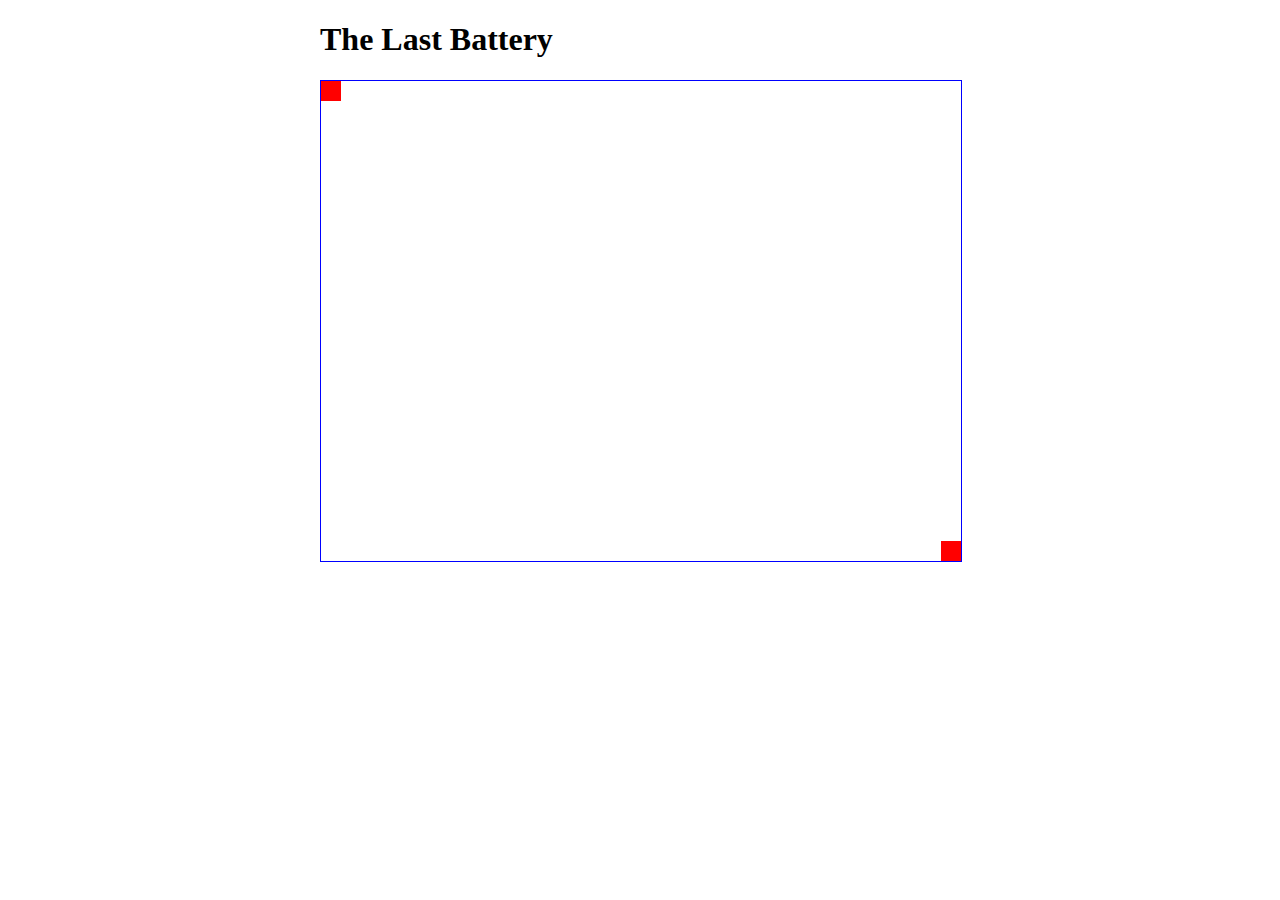
==== index.html @ e9740e32 "Initial commit" ====
<!DOCTYPE html>
<html>
<head>
  <link type="text/css" href="main.css" rel="stylesheet">
  <title>The Last Battery</title>
</head>
<body>
  <header>
    <h1>The Last Battery</h1>
  </header>
  <main>
    <iframe src="game.html"></iframe>
  </main>
</body>
</html>
---- main.css ----
body {
  max-width: 640px;
  margin: 0 auto;
}

iframe {
  border: 1px solid blue;
  width: 640px;
  height: 480px;
}
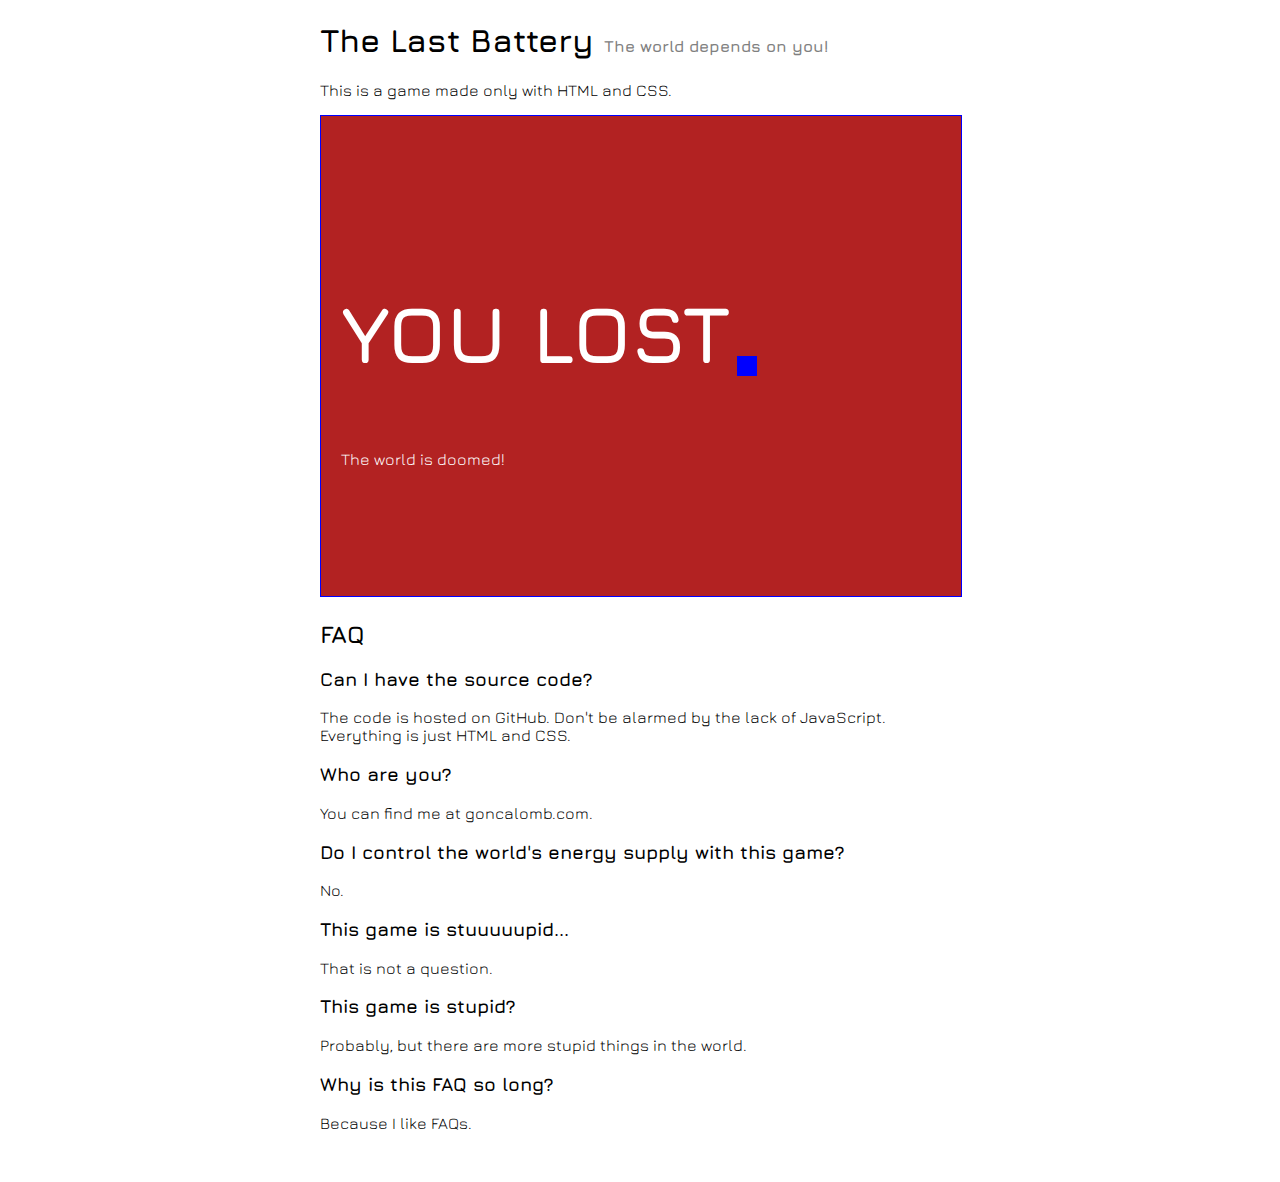
==== commit 4b78342e: "Add dank font and extensive FAQ" ====
--- a/index.html
+++ b/index.html
@@ -1,15 +1,30 @@
 <!DOCTYPE html>
 <html>
 <head>
+  <link href="https://fonts.googleapis.com/css?family=Jura:400,700" rel="stylesheet">
   <link type="text/css" href="main.css" rel="stylesheet">
   <title>The Last Battery</title>
 </head>
 <body>
   <header>
-    <h1>The Last Battery</h1>
+    <h1>The Last Battery <small>The world depends on you!</small></h1>
+    <p>This is a game made only with HTML and CSS.</p>
   </header>
   <main>
     <iframe src="game.html"></iframe>
+    <h2>FAQ</h2>
+    <h3>Can I have the source code?</h3>
+    <p>The code is hosted on GitHub. Don't be alarmed by the lack of JavaScript. Everything is just HTML and CSS.</p>
+    <h3>Who are you?</h3>
+    <p>You can find me at goncalomb.com.</p>
+    <h3>Do I control the world's energy supply with this game?</h3>
+    <p>No.</p>
+    <h3>This game is stuuuuupid...</h3>
+    <p>That is not a question.</p>
+    <h3>This game is stupid?</h3>
+    <p>Probably, but there are more stupid things in the world.</p>
+    <h3>Why is this FAQ so long?</h3>
+    <p>Because I like FAQs.</p>
   </main>
 </body>
 </html>
--- a/main.css
+++ b/main.css
@@ -1,6 +1,13 @@
 body {
+  font-family: 'Jura';
+  font-size: 16px;
   max-width: 640px;
-  margin: 0 auto;
+  margin: 5px auto 50px;
+}
+
+small {
+  font-size: .5em;
+  color: gray;
 }
 
 iframe {
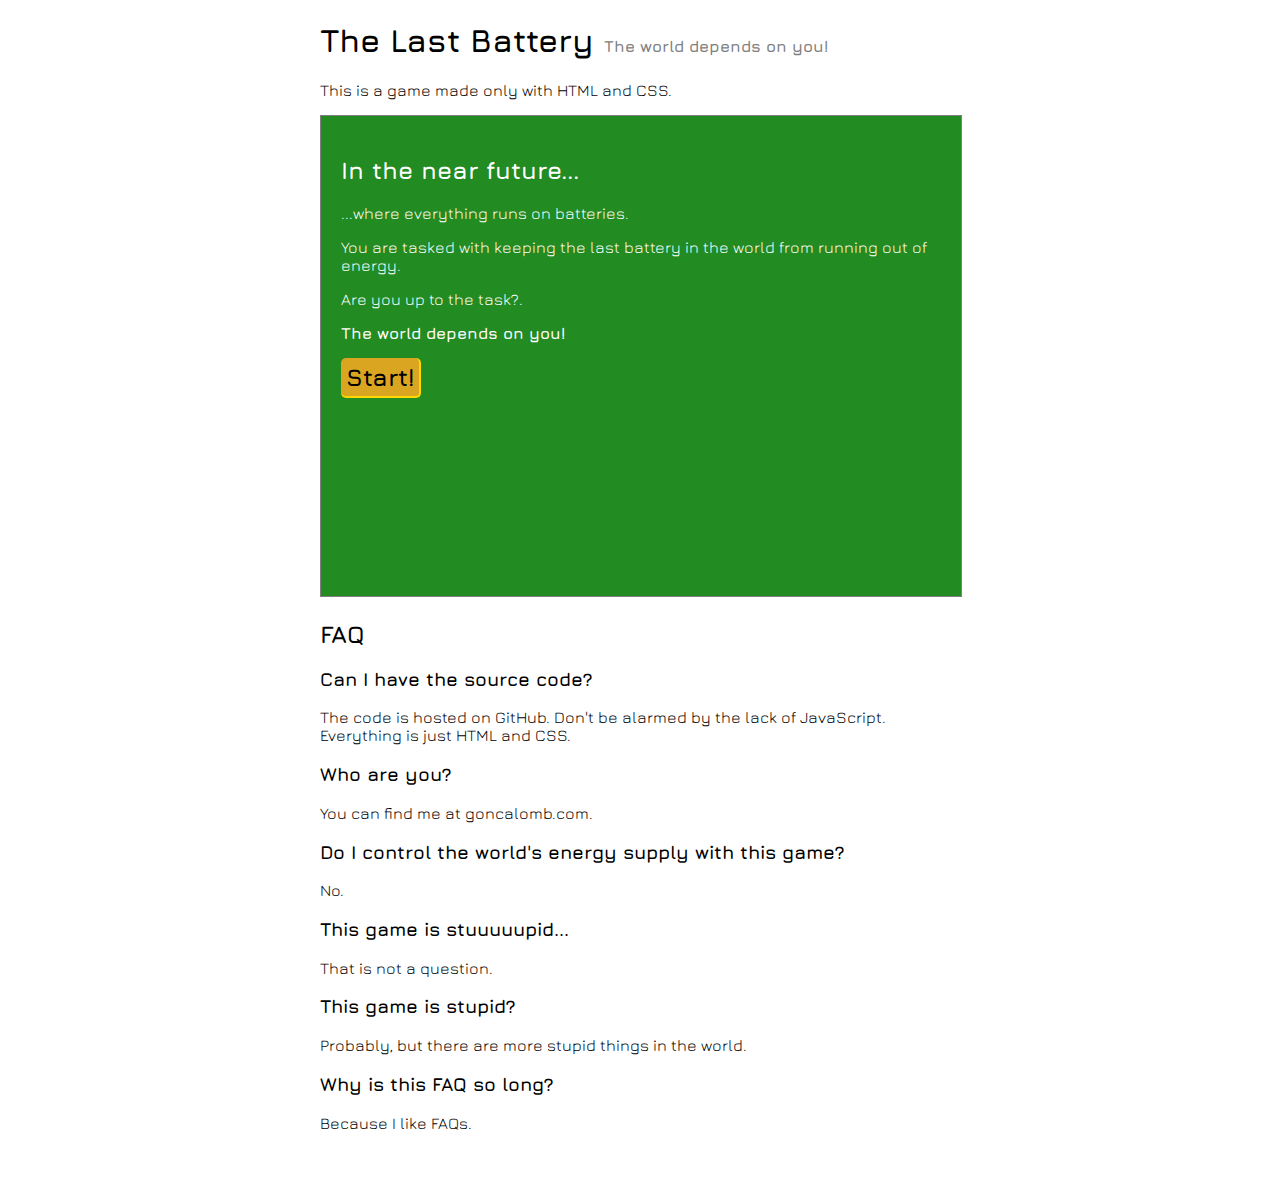
==== commit ffcbe8ef: "Move css files" ====
--- a/index.html
+++ b/index.html
@@ -2,7 +2,7 @@
 <html>
 <head>
   <link href="https://fonts.googleapis.com/css?family=Jura:400,700" rel="stylesheet">
-  <link type="text/css" href="main.css" rel="stylesheet">
+  <link type="text/css" href="assets/main.css" rel="stylesheet">
   <title>The Last Battery</title>
 </head>
 <body>
--- a/assets/main.css
+++ b/assets/main.css
@@ -0,0 +1,17 @@
+body {
+  font-family: 'Jura';
+  font-size: 16px;
+  max-width: 640px;
+  margin: 5px auto 50px;
+}
+
+small {
+  font-size: .5em;
+  color: gray;
+}
+
+iframe {
+  border: 1px solid gray;
+  width: 640px;
+  height: 480px;
+}
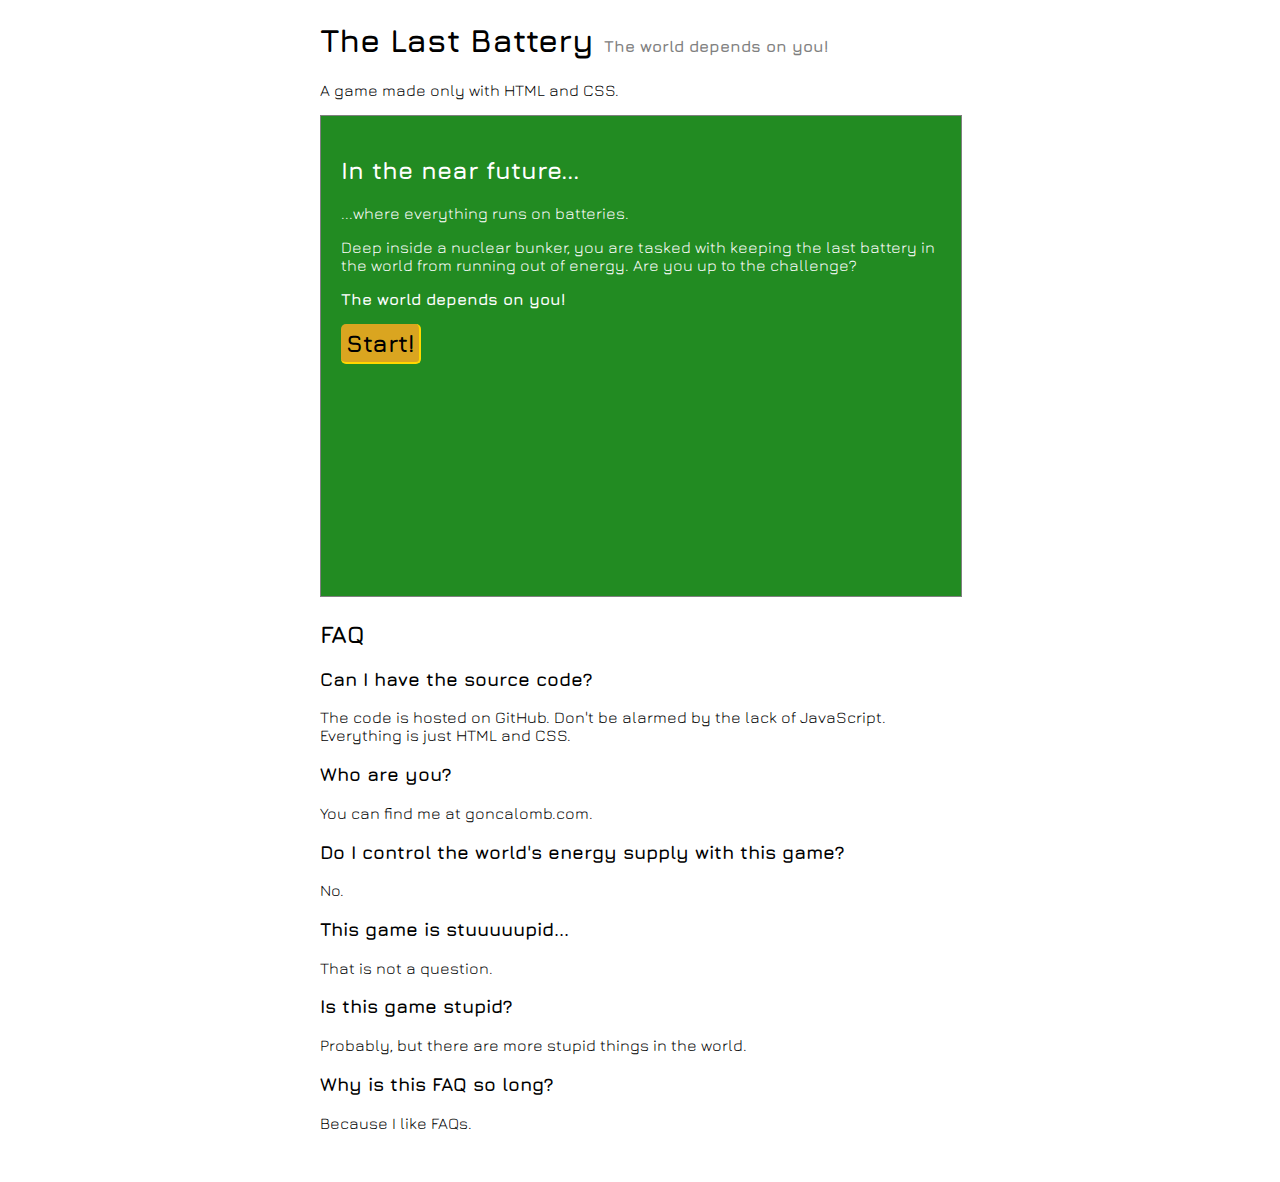
==== commit 0734a04d: "Several fixes and improvements, including a lightning icon" ====
--- a/index.html
+++ b/index.html
@@ -8,7 +8,7 @@
 <body>
   <header>
     <h1>The Last Battery <small>The world depends on you!</small></h1>
-    <p>This is a game made only with HTML and CSS.</p>
+    <p>A game made only with HTML and CSS.</p>
   </header>
   <main>
     <iframe src="game.html"></iframe>
@@ -21,7 +21,7 @@
     <p>No.</p>
     <h3>This game is stuuuuupid...</h3>
     <p>That is not a question.</p>
-    <h3>This game is stupid?</h3>
+    <h3>Is this game stupid?</h3>
     <p>Probably, but there are more stupid things in the world.</p>
     <h3>Why is this FAQ so long?</h3>
     <p>Because I like FAQs.</p>
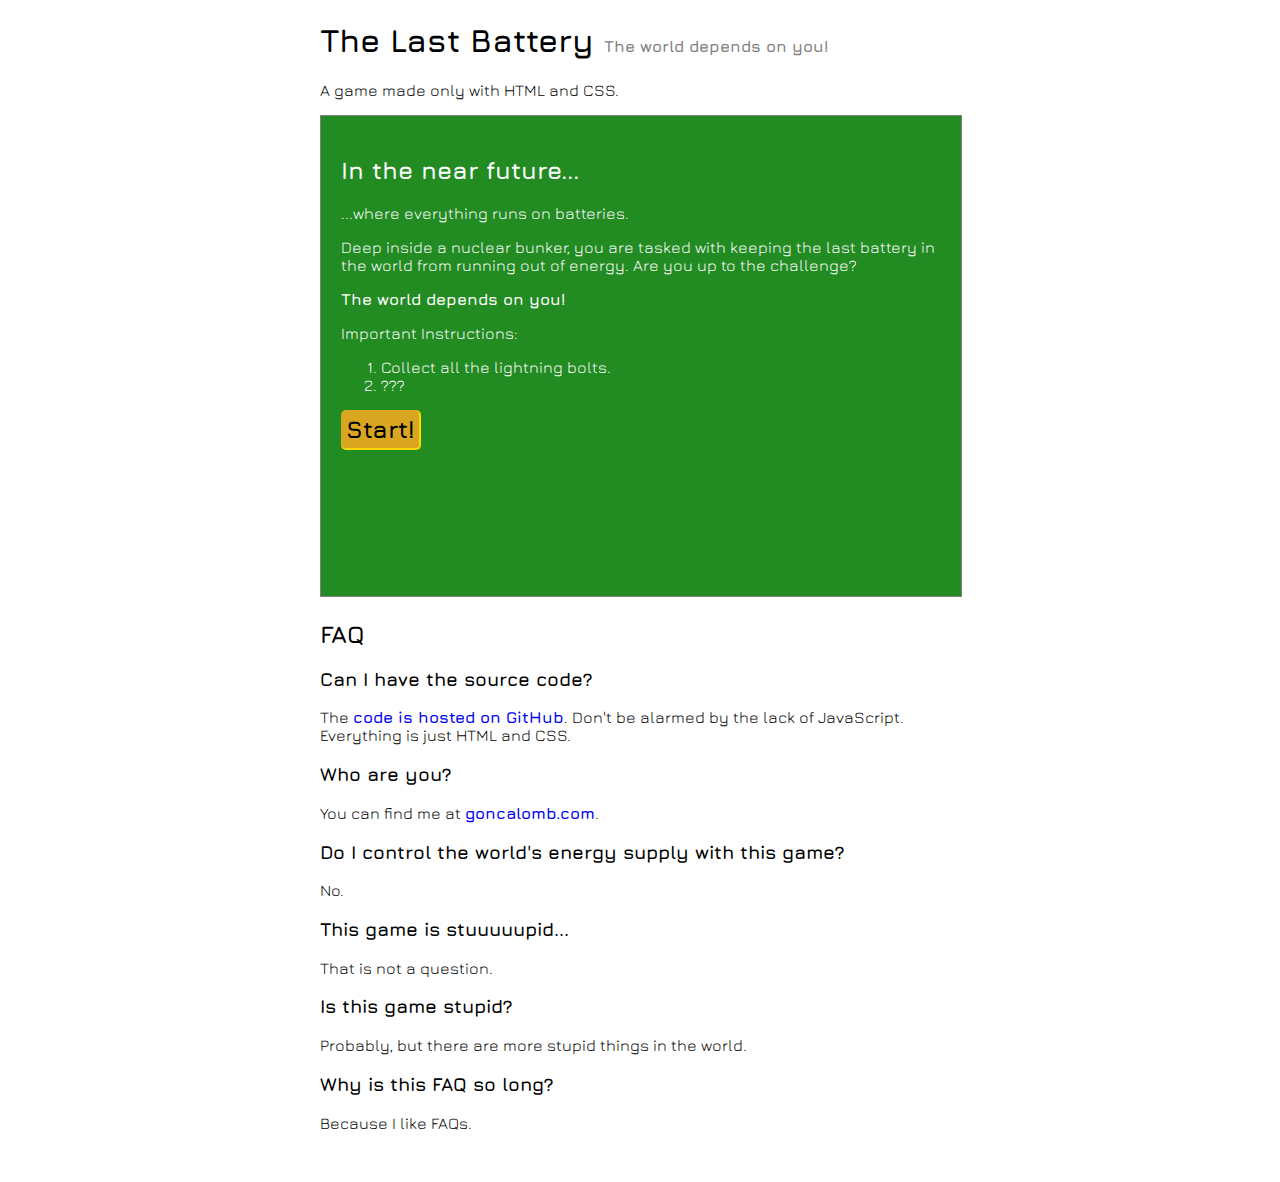
==== commit fb2876c4: "Add links, cover image and detailed instructions" ====
--- a/index.html
+++ b/index.html
@@ -3,6 +3,7 @@
 <head>
   <link href="https://fonts.googleapis.com/css?family=Jura:400,700" rel="stylesheet">
   <link type="text/css" href="assets/main.css" rel="stylesheet">
+  <link rel="icon" type="image/png" href="assets/images/icon.png">
   <title>The Last Battery</title>
 </head>
 <body>
@@ -14,9 +15,9 @@
     <iframe src="game.html"></iframe>
     <h2>FAQ</h2>
     <h3>Can I have the source code?</h3>
-    <p>The code is hosted on GitHub. Don't be alarmed by the lack of JavaScript. Everything is just HTML and CSS.</p>
+    <p>The <a href="https://github.com/goncalomb/TheLastBattery">code is hosted on GitHub</a>. Don't be alarmed by the lack of JavaScript. Everything is just HTML and CSS.</p>
     <h3>Who are you?</h3>
-    <p>You can find me at goncalomb.com.</p>
+    <p>You can find me at <a href="http://goncalomb.com/">goncalomb.com</a>.</p>
     <h3>Do I control the world's energy supply with this game?</h3>
     <p>No.</p>
     <h3>This game is stuuuuupid...</h3>
--- a/assets/main.css
+++ b/assets/main.css
@@ -10,6 +10,11 @@
   color: gray;
 }
 
+main a {
+  font-weight: bold;
+  text-decoration: none;
+}
+
 iframe {
   border: 1px solid gray;
   width: 640px;
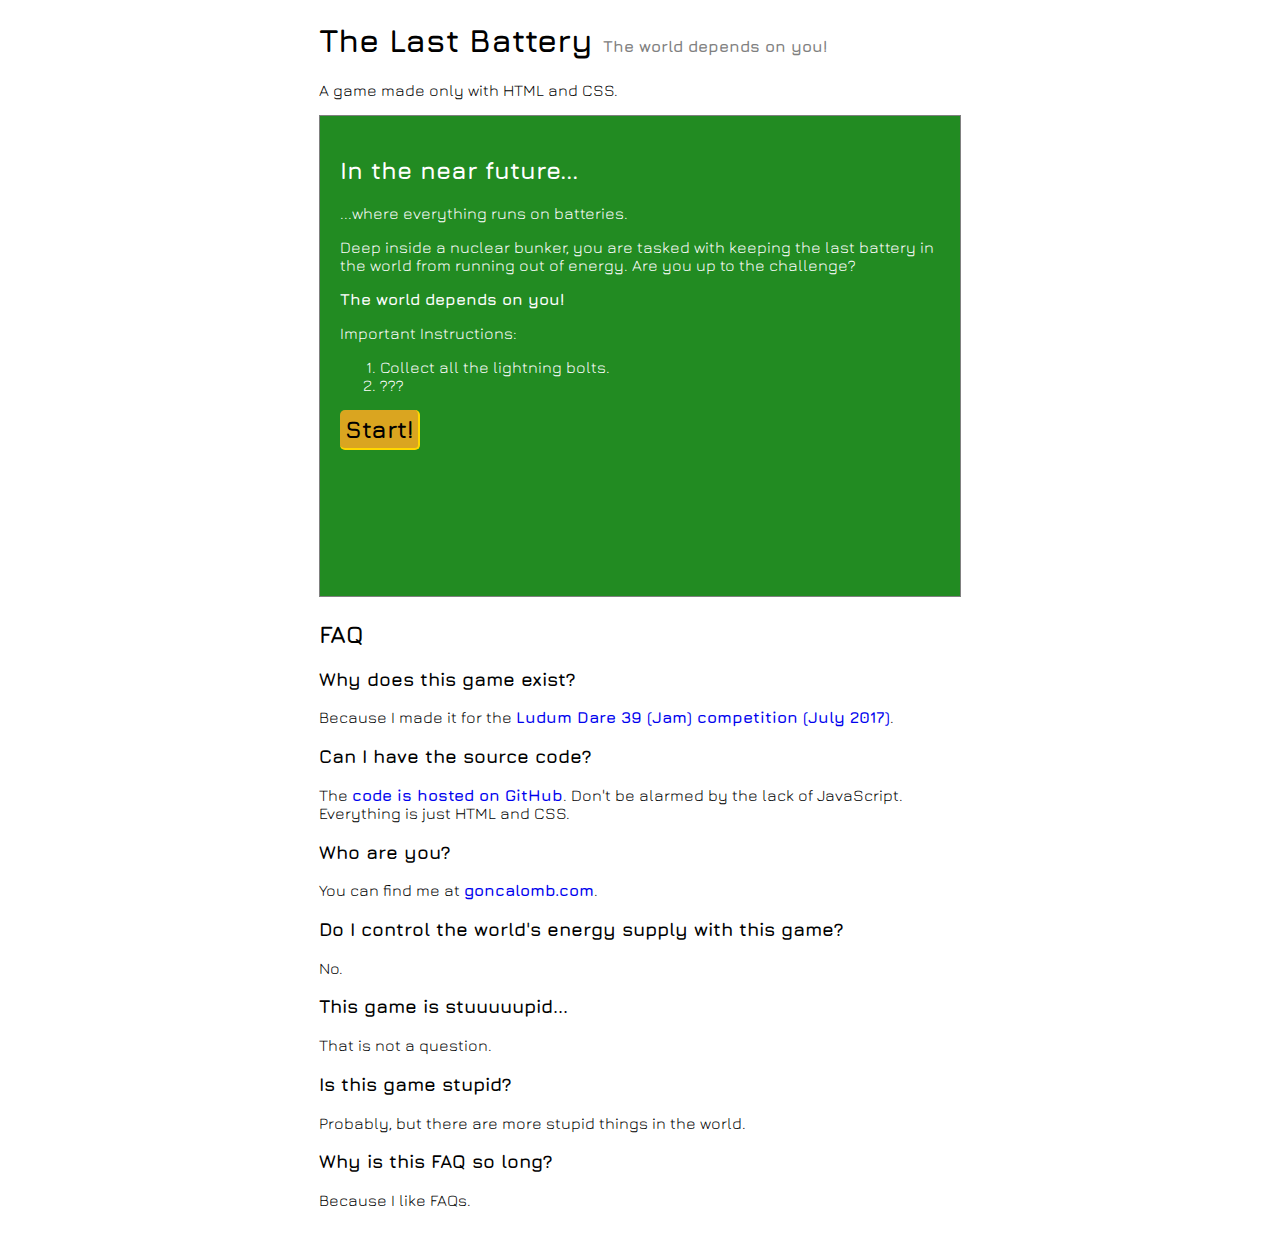
==== commit ee546e6b: "Add some meta tags and Ludum Dare link" ====
--- a/index.html
+++ b/index.html
@@ -1,6 +1,10 @@
 <!DOCTYPE html>
-<html>
+<html lang="en">
 <head>
+  <meta charset="utf-8">
+  <meta name="description" content="The world needs you as the keeper of the last battery.">
+  <meta name="author" content="goncalomb">
+  <meta name="viewport" content="width=700, initial-scale=1">
   <link href="https://fonts.googleapis.com/css?family=Jura:400,700" rel="stylesheet">
   <link type="text/css" href="assets/main.css" rel="stylesheet">
   <link rel="icon" type="image/png" href="assets/images/icon.png">
@@ -14,6 +18,8 @@
   <main>
     <iframe src="game.html"></iframe>
     <h2>FAQ</h2>
+    <h3>Why does this game exist?</h3>
+    <p>Because I made it for the <a href="https://ldjam.com/events/ludum-dare/39/the-last-battery/">Ludum Dare 39 (Jam) competition (July 2017)</a>.</p>
     <h3>Can I have the source code?</h3>
     <p>The <a href="https://github.com/goncalomb/TheLastBattery">code is hosted on GitHub</a>. Don't be alarmed by the lack of JavaScript. Everything is just HTML and CSS.</p>
     <h3>Who are you?</h3>
--- a/assets/main.css
+++ b/assets/main.css
@@ -1,7 +1,7 @@
 body {
   font-family: 'Jura';
   font-size: 16px;
-  max-width: 640px;
+  max-width: 642px;
   margin: 5px auto 50px;
 }
 
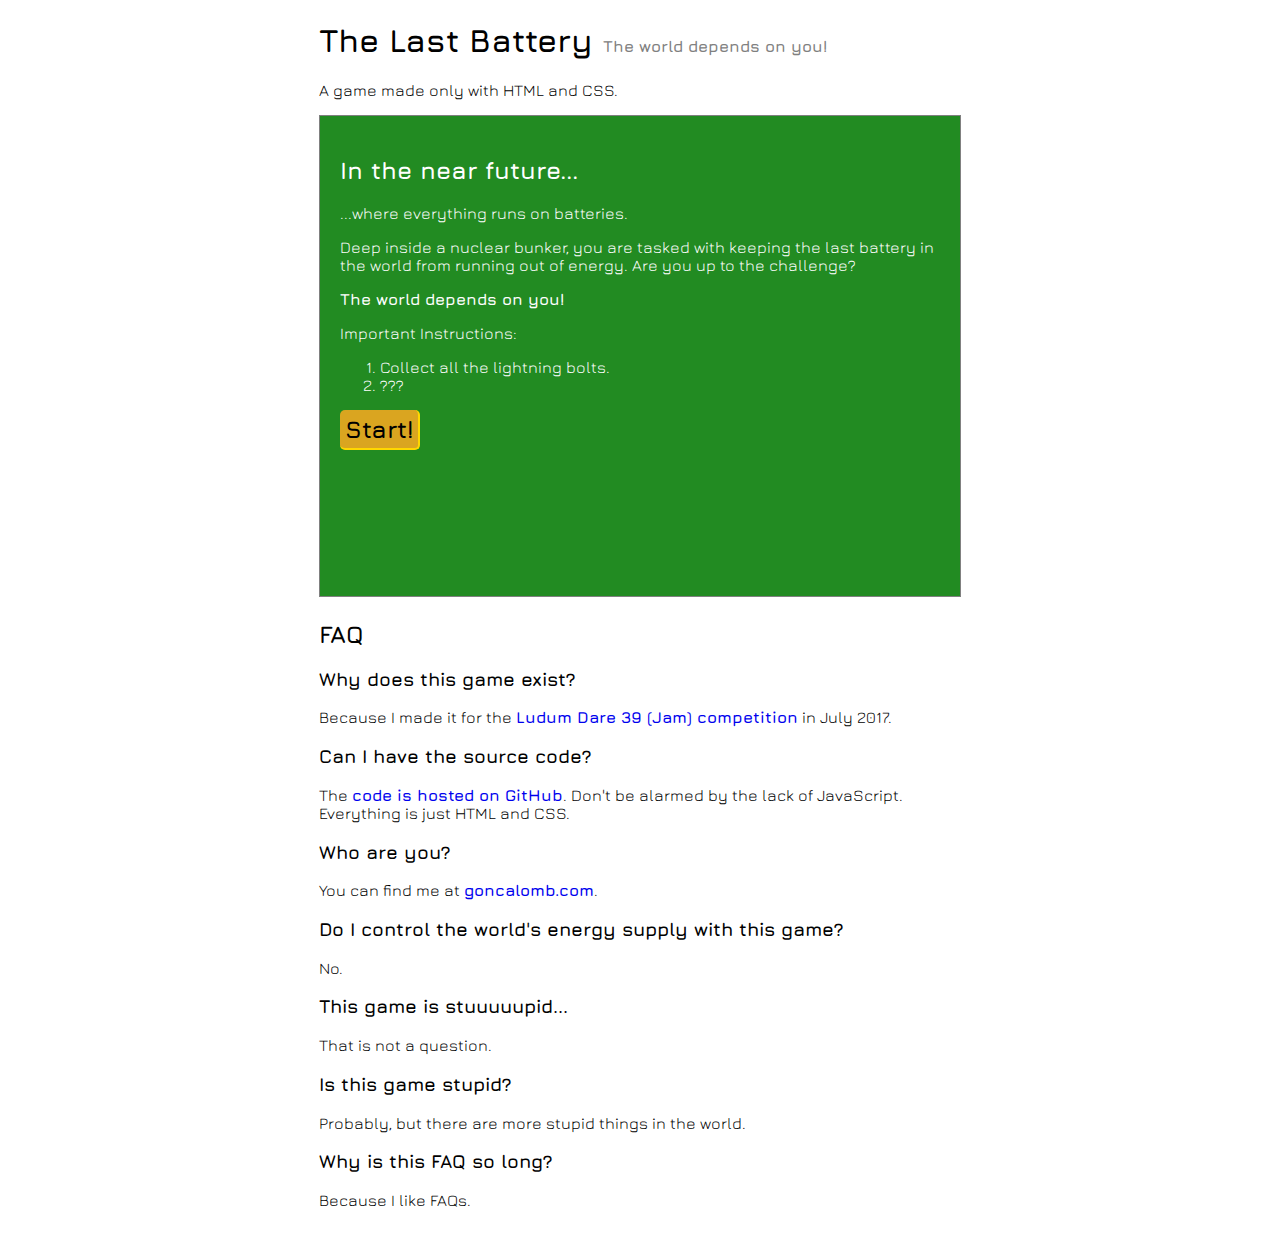
==== commit cfe10aa7: "Add banner image and small fixes" ====
--- a/index.html
+++ b/index.html
@@ -19,7 +19,7 @@
     <iframe src="game.html"></iframe>
     <h2>FAQ</h2>
     <h3>Why does this game exist?</h3>
-    <p>Because I made it for the <a href="https://ldjam.com/events/ludum-dare/39/the-last-battery/">Ludum Dare 39 (Jam) competition (July 2017)</a>.</p>
+    <p>Because I made it for the <a href="https://ldjam.com/events/ludum-dare/39/the-last-battery/">Ludum Dare 39 (Jam) competition</a> in July 2017.</p>
     <h3>Can I have the source code?</h3>
     <p>The <a href="https://github.com/goncalomb/TheLastBattery">code is hosted on GitHub</a>. Don't be alarmed by the lack of JavaScript. Everything is just HTML and CSS.</p>
     <h3>Who are you?</h3>
